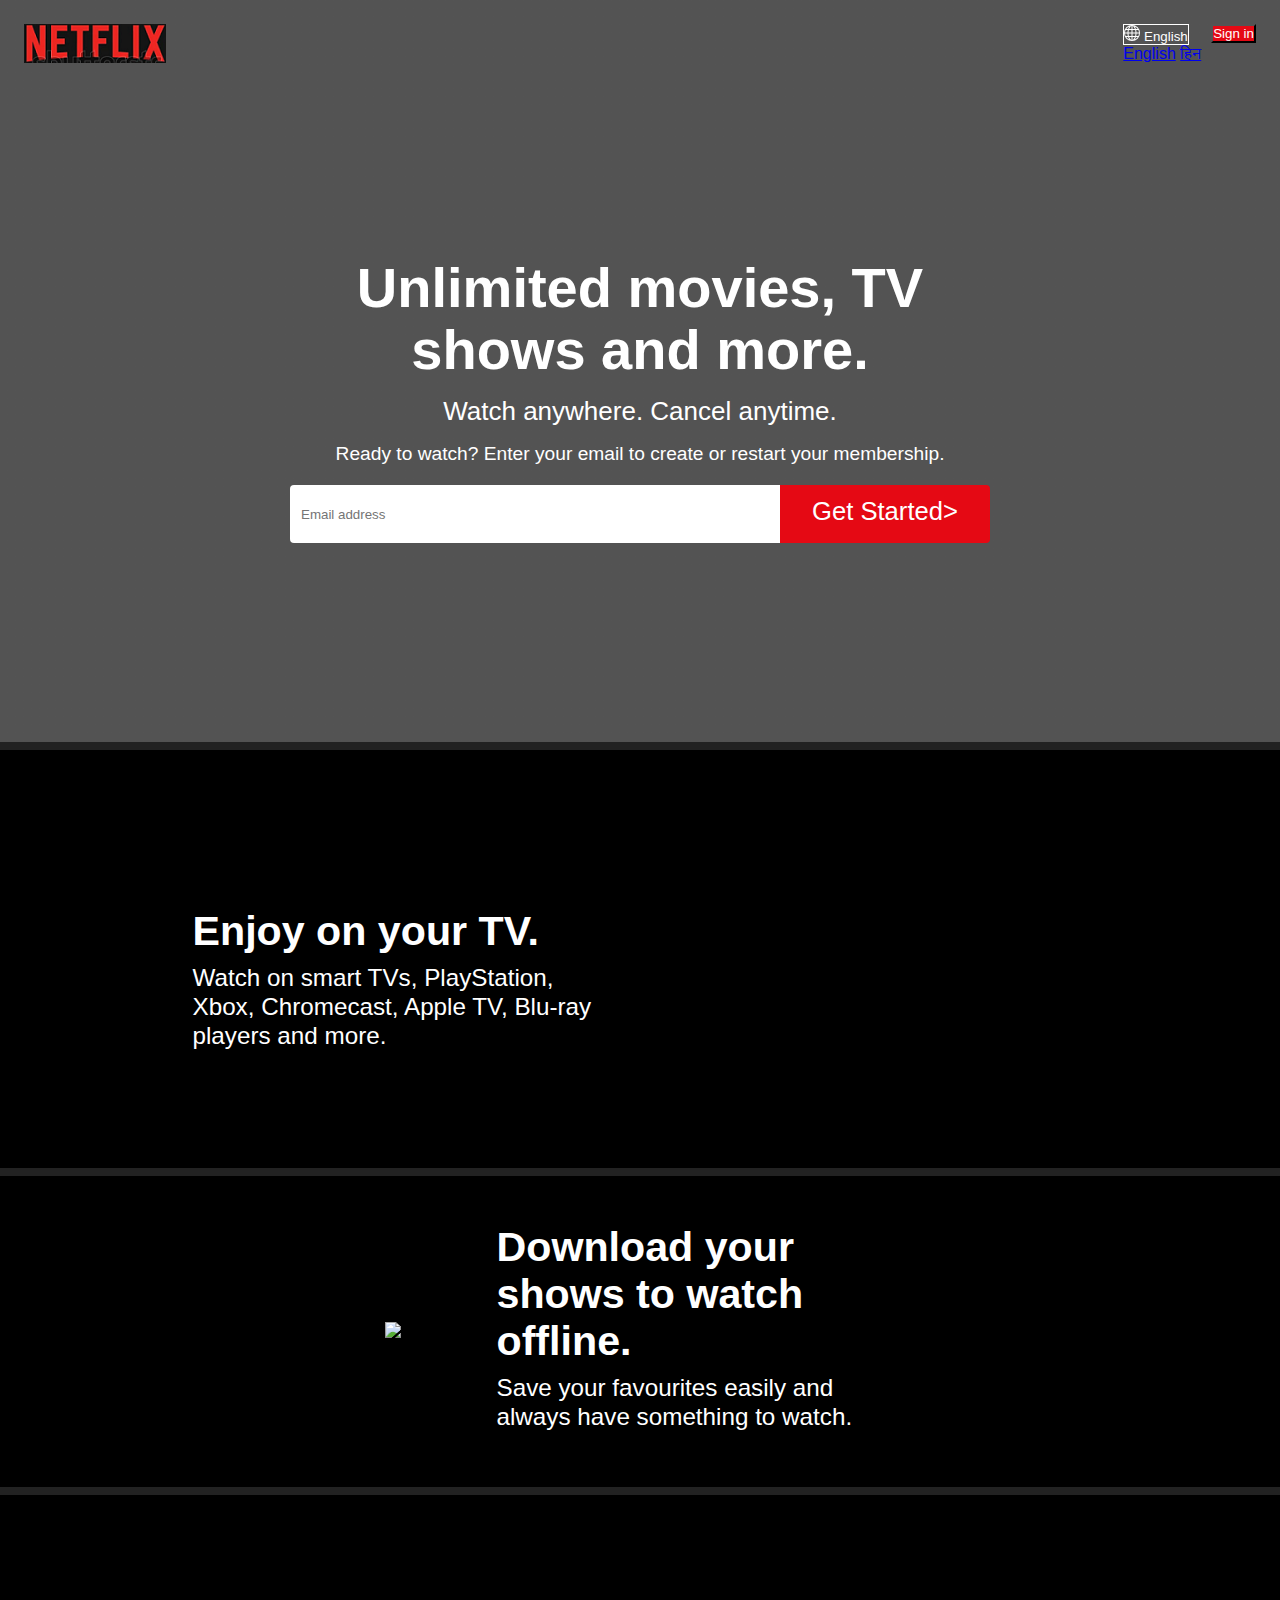
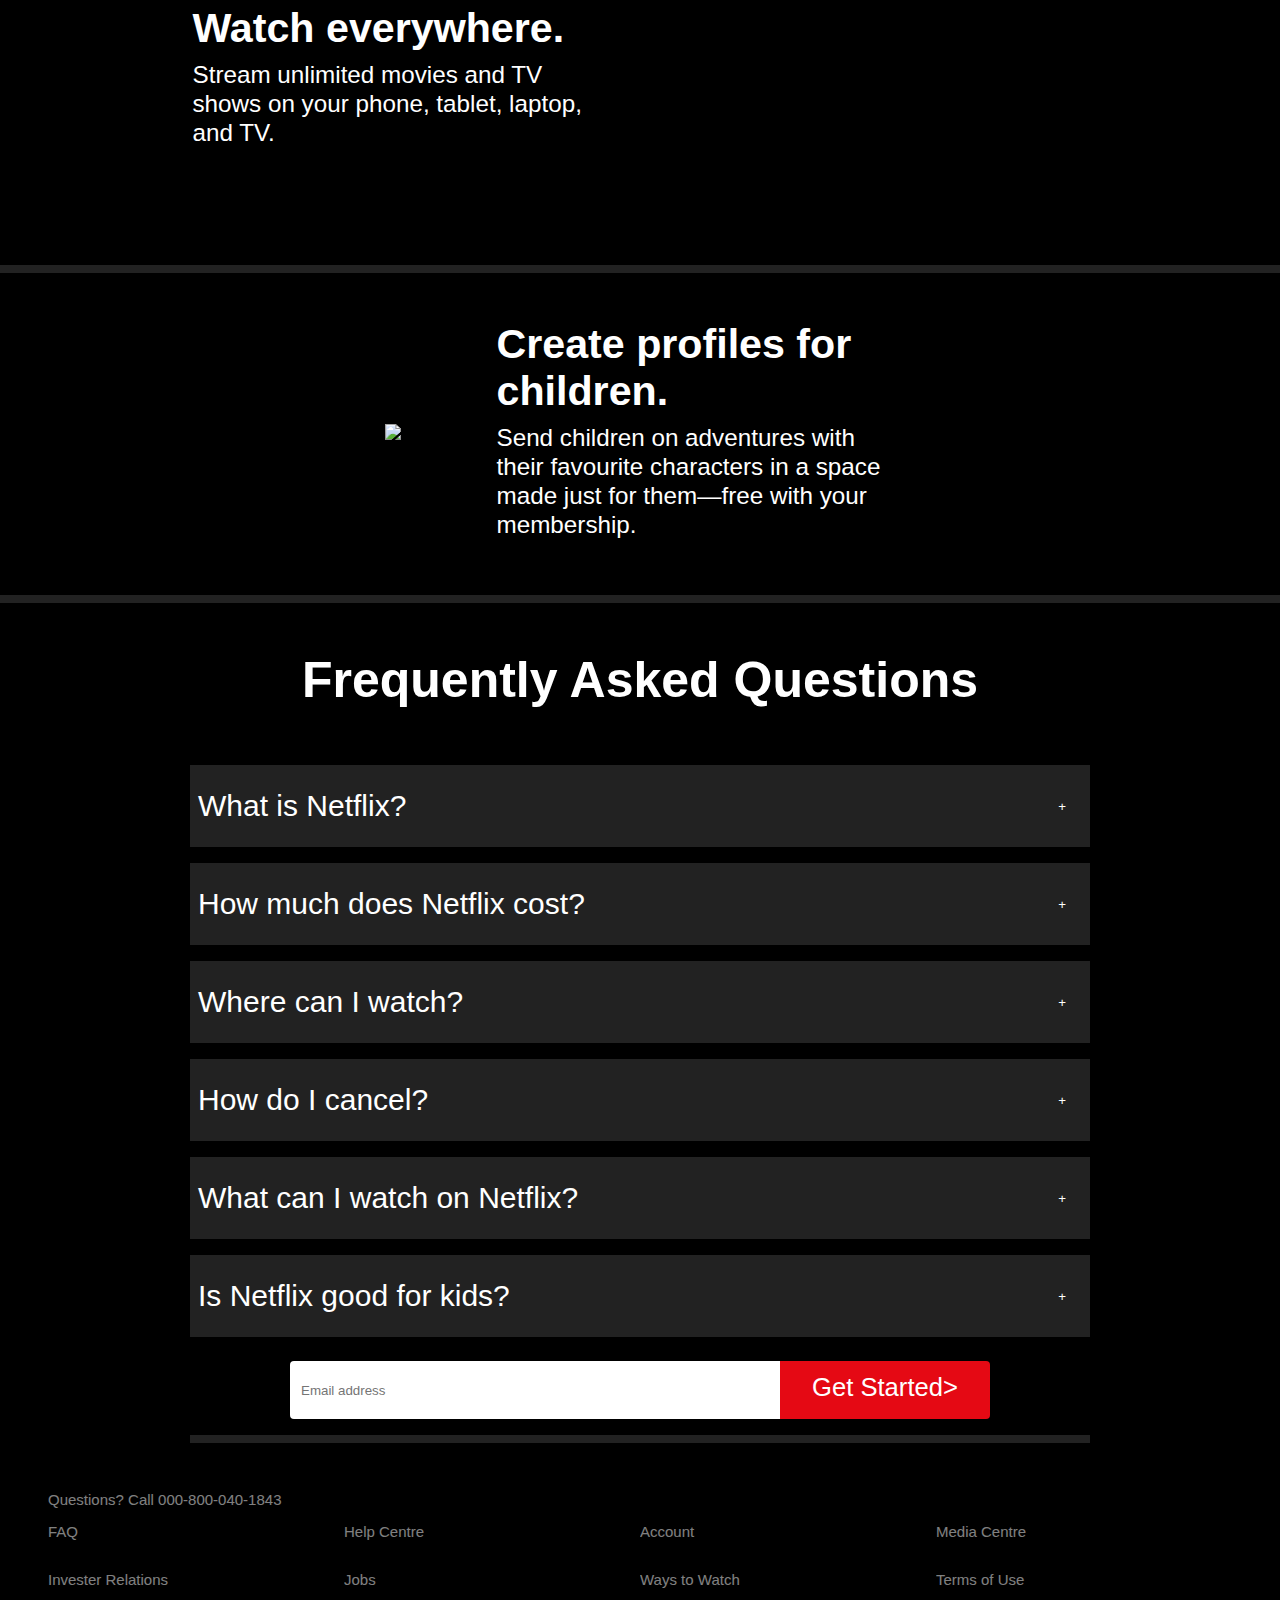
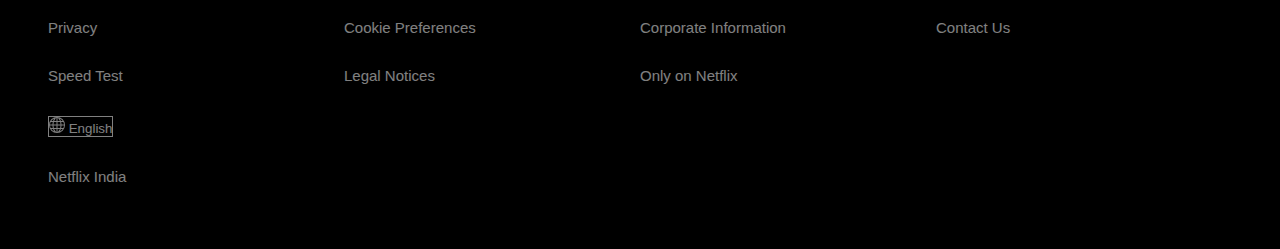
==== index.html @ 5fbd586c "first push" ====
<!DOCTYPE html>
<html>
    <head>
        <meta charset="utf-8">
    <meta name="viewport" content="width=device-width, initial-scale=1">
    <title>Netflix India - Watch TV Shows Online, Watch Movies Online</title>
    <!-- CSS only -->
    <link rel="stylesheet" href="https://cdn.jsdelivr.net/npm/bootstrap@4.1.3/dist/css/bootstrap.min.css" integrity="sha384-MCw98/SFnGE8fJT3GXwEOngsV7Zt27NXFoaoApmYm81iuXoPkFOJwJ8ERdknLPMO" crossorigin="anonymous">
<!-- JavaScript Bundle with Popper -->
<script src="https://code.jquery.com/jquery-3.3.1.slim.min.js" integrity="sha384-q8i/X+965DzO0rT7abK41JStQIAqVgRVzpbzo5smXKp4YfRvH+8abtTE1Pi6jizo" crossorigin="anonymous"></script>
<script src="https://cdn.jsdelivr.net/npm/popper.js@1.14.3/dist/umd/popper.min.js" integrity="sha384-ZMP7rVo3mIykV+2+9J3UJ46jBk0WLaUAdn689aCwoqbBJiSnjAK/l8WvCWPIPm49" crossorigin="anonymous"></script>
<script src="https://cdn.jsdelivr.net/npm/bootstrap@4.1.3/dist/js/bootstrap.min.js" integrity="sha384-ChfqqxuZUCnJSK3+MXmPNIyE6ZbWh2IMqE241rYiqJxyMiZ6OW/JmZQ5stwEULTy" crossorigin="anonymous"></script>
<link rel="stylesheet" href="../css/homepage.css">
<link rel="shortcut icon" href="https://assets.nflxext.com/us/ffe/siteui/common/icons/nficon2016.ico" />
<link rel="stylesheet" href="https://cdnjs.cloudflare.com/ajax/libs/font-awesome/6.1.1/css/all.min.css" integrity="sha512-KfkfwYDsLkIlwQp6LFnl8zNdLGxu9YAA1QvwINks4PhcElQSvqcyVLLD9aMhXd13uQjoXtEKNosOWaZqXgel0g==" crossorigin="anonymous" referrerpolicy="no-referrer" />
    </head>
    <body>
        <div id="header">
            <div class="nav">
            <a href="#">
                <img src="../images/netflix-logo.PNG" alt="netflix-logo">
            </a>
            <div class="header1">
            <div class="dropdown">
                <button class="btn dropdown-toggle language" type="button" id="dropdownMenuButton" data-toggle="dropdown" aria-haspopup="true" aria-expanded="false">
                    <span><svg xmlns="http://www.w3.org/2000/svg" width="16" height="16" fill="white"
                        class="bi bi-globe" viewBox="0 0 16 16">
                        <path
                            d="M0 8a8 8 0 1 1 16 0A8 8 0 0 1 0 8zm7.5-6.923c-.67.204-1.335.82-1.887 1.855A7.97 7.97 0 0 0 5.145 4H7.5V1.077zM4.09 4a9.267 9.267 0 0 1 .64-1.539 6.7 6.7 0 0 1 .597-.933A7.025 7.025 0 0 0 2.255 4H4.09zm-.582 3.5c.03-.877.138-1.718.312-2.5H1.674a6.958 6.958 0 0 0-.656 2.5h2.49zM4.847 5a12.5 12.5 0 0 0-.338 2.5H7.5V5H4.847zM8.5 5v2.5h2.99a12.495 12.495 0 0 0-.337-2.5H8.5zM4.51 8.5a12.5 12.5 0 0 0 .337 2.5H7.5V8.5H4.51zm3.99 0V11h2.653c.187-.765.306-1.608.338-2.5H8.5zM5.145 12c.138.386.295.744.468 1.068.552 1.035 1.218 1.65 1.887 1.855V12H5.145zm.182 2.472a6.696 6.696 0 0 1-.597-.933A9.268 9.268 0 0 1 4.09 12H2.255a7.024 7.024 0 0 0 3.072 2.472zM3.82 11a13.652 13.652 0 0 1-.312-2.5h-2.49c.062.89.291 1.733.656 2.5H3.82zm6.853 3.472A7.024 7.024 0 0 0 13.745 12H11.91a9.27 9.27 0 0 1-.64 1.539 6.688 6.688 0 0 1-.597.933zM8.5 12v2.923c.67-.204 1.335-.82 1.887-1.855.173-.324.33-.682.468-1.068H8.5zm3.68-1h2.146c.365-.767.594-1.61.656-2.5h-2.49a13.65 13.65 0 0 1-.312 2.5zm2.802-3.5a6.959 6.959 0 0 0-.656-2.5H12.18c.174.782.282 1.623.312 2.5h2.49zM11.27 2.461c.247.464.462.98.64 1.539h1.835a7.024 7.024 0 0 0-3.072-2.472c.218.284.418.598.597.933zM10.855 4a7.966 7.966 0 0 0-.468-1.068C9.835 1.897 9.17 1.282 8.5 1.077V4h2.355z" />
                    </svg></span>
                  English
                </button>
                <div class="dropdown-menu" aria-labelledby="dropdownMenuButton">
                  <a class="dropdown-item" href="#">English</a>
                  <a class="dropdown-item" href="#">हिन</a>
                </div>
            </div>
            <div>
            <button type="button" class="btn btn-danger signin">Sign in</button>
            </div>
        </div>
        </div>
        <div class="content">
            <div class="cont11">
            <div class="cont1">
                Unlimited movies, TV shows and more.
            </div>
            </div>
            <div class="cont2">Watch anywhere. Cancel anytime.</div>
            <div class="cont3">Ready to watch? Enter your email to create or restart your membership.</div>
            <div class="cont4">
                <input type="text" placeholder="Email address">
                <button class="normal">Get Started></button>
            </div>
        </div>
    </div>
    <div id="info">
        <div class="info1">
            <div class="cont">
                 <div class=" h1 maintitle">Enjoy on your TV.</div>
                 <div class=" h4 secondtitle">Watch on smart TVs, PlayStation, Xbox, Chromecast, Apple TV, Blu-ray players and more.</div>
            </div>
            <div class="pic1">
                <iframe class="iframe" src="https://assets.nflxext.com/ffe/siteui/acquisition/ourStory/fuji/desktop/video-tv-in-0819.m4v" width="400" height="270" frameBorder="0"
                    class="giphy-embed" allowFullScreen></iframe>
            </div>
        </div>
        <div class="info1">
            <div class="pic">
                <img class="img-fluid"
                    src="https://assets.nflxext.com/ffe/siteui/acquisition/ourStory/fuji/desktop/mobile-0819.jpg" />
            </div>
            <div class="cont">
                <div class=" h1 maintitle">Download your shows to watch offline.</div>
                <div class=" h4 secondtitle">Save your favourites easily and always have something to watch.</div>
           </div>
        </div>
        <div class="info1">
            <div class="cont">
                <div class=" h1 maintitle">Watch everywhere.</div>
                <div class=" h4 secondtitle">Stream unlimited movies and TV shows on your phone, tablet, laptop, and TV.</div>
           </div>
           <div class="pic1">
            <iframe class="iframe" src="https://giphy.com/embed/QXCmokDXM7WGNli8aa" width="400" height="270" frameBorder="0"
            class="giphy-embed" allowFullScreen></iframe>
           </div>
        </div>
        <div class="info1">
            <div class="pic">
                <img class="img-fluid"
                    src="https://occ-0-2085-2186.1.nflxso.net/dnm/api/v6/19OhWN2dO19C9txTON9tvTFtefw/AAAABVxdX2WnFSp49eXb1do0euaj-F8upNImjofE77XStKhf5kUHG94DPlTiGYqPeYNtiox-82NWEK0Ls3CnLe3WWClGdiJP.png?r=5cf" />
            </div>
            <div class="cont">
                <div class=" h1 maintitle">Create profiles for children.</div>
                <div class=" h4 secondtitle">Send children on adventures with their favourite characters in a space made just for
                    them—free with your membership.</div>
           </div>
        </div>
    </div>
    <div id="questions">
        <div class="question">
        <div class="questitle h1">Frequently Asked Questions</div>
        <div class="dp1">
            <div class="dp11">
            <span>What is Netflix?</span>
            <button id="but" style="cursor:pointer;">+
            </button>
            </div>
            <div id="answer" style="color:white;font-size: 20px;">
                Netflix is a streaming service that offers a wide variety of award-winning TV shows, movies, anime, documentaries and more – 
                on thousands of internet-connected devices. You can watch as much as you want, whenever you want, without a single ad – all
                 for one low monthly price. There's always something new to discover, and new TV shows and movies are added every week!
            </div>
        </div>
        <div class="dp1">
            <div class="dp11">
            <span>How much does Netflix cost?</span>
            <button id="but1" style="cursor:pointer;">+</button>
        </div>
        <div id="answer1" style="color:white;font-size: 20px;">
            Watch Netflix on your smartphone, tablet, Smart TV, laptop, or streaming device, all for one fixed monthly fee. 
            Plans range from ₹ 199 to ₹ 799 a month. No extra costs, no contracts.
        </div>
        </div>
        <div class="dp1">
            <div class="dp11">
            <span>Where can I watch?</span>
            <button id="but2" style="cursor:pointer;">+</button>
        </div>
        <div id="answer2" style="color:white;font-size: 20px;">
            Watch anywhere, anytime, on an unlimited number of devices. Sign in with your Netflix account to watch instantly on the web 
            at netflix.com from your personal computer or on any internet-connected device that offers the Netflix app, including smart TVs, 
            smartphones, tablets, streaming media players and game consoles. You can also download your favourite shows with the iOS, Android, or Windows 10 app. 
            Use downloads to watch while you're on the go and without an internet connection. Take Netflix with you anywhere.
        </div>
        </div>
        <div class="dp1">
            <div class="dp11">
            <span>How do I cancel?</span>
            <button id="but3" style="cursor:pointer;">+</button>
        </div>
        <div id="answer3" style="color:white;font-size: 20px;">
            Netflix is flexible. There are no annoying contracts and no commitments. You can easily cancel your account online in two clicks. 
            There are no cancellation fees – start or stop your account anytime.
        </div>
        </div>
        <div class="dp1">
            <div class="dp11">
            <span>What can I watch on Netflix?</span>
            <button id="but4" style="cursor:pointer;">+</button>
        </div>
        <div id="answer4" style="color:white;font-size: 20px;">
            Netflix has an extensive library of feature films, documentaries, TV shows, anime, award-winning Netflix originals, and more.
             Watch as much as you want, anytime you want.
        </div>
        </div>
        <div class="dp1">
            <div class="dp11">
            <span>Is Netflix good for kids?</span>
            <button id="but5" style="cursor:pointer;">+</button>
        </div>
        <div id="answer5" style="color:white;font-size: 20px;">
            The Netflix Kids experience is included in your membership to give parents control while kids enjoy family-friendly 
            TV shows and films in their own space. 
            Kids profiles come with PIN-protected parental controls that let you restrict the maturity 
            rating of content kids can watch and block specific titles you don’t want kids to see.
        </div>
        </div>
        <div class="cont4">
            <input type="text" placeholder="Email address">
            <button class="normal">Get Started></button>
        </div>
    </div>
    </div>
    <footer id="end">
        <div class="call">Questions? Call 000-800-040-1843</div>
        <div class="inform">
            <div class="inform1">
                <div>FAQ</div>
                <div>Invester Relations</div>
                <div>Privacy</div>
                <div>Speed Test</div>
            </div>
            <div class="inform1">
                <div>Help Centre</div>
                <div>Jobs</div>
                <div>Cookie Preferences</div>
                <div>Legal Notices</div>
                
            </div>
            <div class="inform1">
                <div>Account</div>
                <div>Ways to Watch</div>
                <div>Corporate Information</div>
                <div>Only on Netflix</div>
                
            </div>
            <div class="inform1">
                <div>Media Centre</div>
                <div>Terms of Use</div>
                <div>Contact Us</div>
                
            </div>
        </div>
        <button class=" color btn dropdown-toggle language" type="button" id="dropdownMenuButton" data-toggle="dropdown" aria-haspopup="true" aria-expanded="false">
            <span><svg xmlns="http://www.w3.org/2000/svg" width="16" height="16" fill="white"
                class="bi bi-globe" viewBox="0 0 16 16">
                <path
                    d="M0 8a8 8 0 1 1 16 0A8 8 0 0 1 0 8zm7.5-6.923c-.67.204-1.335.82-1.887 1.855A7.97 7.97 0 0 0 5.145 4H7.5V1.077zM4.09 4a9.267 9.267 0 0 1 .64-1.539 6.7 6.7 0 0 1 .597-.933A7.025 7.025 0 0 0 2.255 4H4.09zm-.582 3.5c.03-.877.138-1.718.312-2.5H1.674a6.958 6.958 0 0 0-.656 2.5h2.49zM4.847 5a12.5 12.5 0 0 0-.338 2.5H7.5V5H4.847zM8.5 5v2.5h2.99a12.495 12.495 0 0 0-.337-2.5H8.5zM4.51 8.5a12.5 12.5 0 0 0 .337 2.5H7.5V8.5H4.51zm3.99 0V11h2.653c.187-.765.306-1.608.338-2.5H8.5zM5.145 12c.138.386.295.744.468 1.068.552 1.035 1.218 1.65 1.887 1.855V12H5.145zm.182 2.472a6.696 6.696 0 0 1-.597-.933A9.268 9.268 0 0 1 4.09 12H2.255a7.024 7.024 0 0 0 3.072 2.472zM3.82 11a13.652 13.652 0 0 1-.312-2.5h-2.49c.062.89.291 1.733.656 2.5H3.82zm6.853 3.472A7.024 7.024 0 0 0 13.745 12H11.91a9.27 9.27 0 0 1-.64 1.539 6.688 6.688 0 0 1-.597.933zM8.5 12v2.923c.67-.204 1.335-.82 1.887-1.855.173-.324.33-.682.468-1.068H8.5zm3.68-1h2.146c.365-.767.594-1.61.656-2.5h-2.49a13.65 13.65 0 0 1-.312 2.5zm2.802-3.5a6.959 6.959 0 0 0-.656-2.5H12.18c.174.782.282 1.623.312 2.5h2.49zM11.27 2.461c.247.464.462.98.64 1.539h1.835a7.024 7.024 0 0 0-3.072-2.472c.218.284.418.598.597.933zM10.855 4a7.966 7.966 0 0 0-.468-1.068C9.835 1.897 9.17 1.282 8.5 1.077V4h2.355z" />
            </svg></span>
          English
        </button>
        <div class="india">Netflix India</div>
    </footer>
    <script src="../jscript/homepage.js"></script>
    </body>
</html>
---- css/homepage.css ----
*{
    padding: 0;
    margin: 0;
    box-sizing: border-box;
    font-family: 'Netflix Sans','Helvetica Neue',Helvetica,Arial,sans-serif;

}
#header{

    height: 750px;
    border-bottom: 8px solid #222;
    background-image: linear-gradient(to top, rgba(10, 10, 10, 0.7),rgba(10, 10, 10, 0.7)), url(https://assets.nflxext.com/ffe/siteui/vlv3/c0a32732-b033-43b3-be2a-8fee037a6146/2fe6e3c0-5613-4625-a0c1-3d605effd10b/IN-en-20210607-popsignuptwoweeks-perspective_alpha_website_small.jpg);
}
.nav
{
    height: 97px;
    padding: 1.5rem 1.5rem;
    display: flex;
    justify-content: space-between;
}
.header1{
    display: flex;
    flex-direction: row;
    
}
.header1 .dropdown{
    margin-right: 10px;
}
.language
{
    background-color: transparent;
    border: 1px solid white;
    color: white;
}
.signin
{
    color: white;
    background-color: #e50914;
    cursor: pointer;
    transition: 0.3s;
}
.signin:hover{
    background-color: #dc3545;
}
#header .content{
     color: white;
     display: flex;
     text-align: center;
     justify-content: center;
     flex-direction: column;
     margin-top: 160px;
}
#header .content .cont11{
    display: flex;
    justify-content: center;
    text-align: center;
}
#header .content .cont1{
    
    font-weight: 700;
    font-size: 3.5rem;
    line-height: 1.1;
    width: 640px;
    justify-content: center;
    text-align: center;
}
#header .content .cont2{
    font-size: 1.625rem;
    margin: 1rem auto;
}
#header .content .cont3
{
    font-size: 1.2rem;
    border: none;
    padding-bottom: 0.25rem!important;
}
.cont4{
    margin: 1rem auto;
    width: 700px;
    display: flex;
}
.cont4 input{
    width: 70%;
    padding-top: 15px;
    padding-bottom: 15px;
    padding-left: 10px;
    border-radius:0.25rem ;
    height: 58px;
    border-top-right-radius: 0;
    border-bottom-right-radius: 0;
    border: 1px solid transparent;
    outline: none;
}
.cont4 .normal{
    background-color: #e50914;
    font-size: 1.6rem;
    outline: none;
    display: inline-block;
    font-weight: 400;
    line-height: 1.5;
    border-radius: 0.25rem;
    padding-top: 4px;
    padding-bottom: 10px;
    padding-left: 10px;
    padding-right: 10px;
    height: 58px;
    border-top-left-radius: 0;
    border-bottom-left-radius: 0;
    width: 30%;
    border: 1px solid transparent;
    cursor: pointer;
    transition: 0.3s;
    color: white;
}
.cont4 .normal:hover{
    background-color: #dc3545;
}

/* content section */


#info
{
    display: flex;
    padding-top: 3rem;
    background-color: black;
    flex-direction: column;
}
#info .info1
{
    border-bottom: 8px solid #222;
    display: flex;
    flex-direction: row;
    align-items: center;
    justify-content: center;
}
#info .info1 .cont{
    padding: 3rem;
    color: white;
    display: flex;
    flex-direction: column;
    width: 495px;
}
#info .info1 .cont .maintitle
{
    font-weight: 600;
    font-size: calc(1.375rem + 1.5vw);
    margin-bottom: 0.5rem;
}
#info .info1 .cont .secondtitle{
    margin-bottom: 0.5rem;
    font-weight: 500;
    line-height: 1.2;
    font-size: calc(1.275rem + .3vw);
    
}
#info .info1 .pic{
    padding: 3rem;

}
#info .info1 .pic1 {
    padding: 3rem;

}
/* question section */
#questions{
    padding-top: 3rem;
    background-color: black;
    display: flex;
    align-items: center;
    justify-content: center;
    
}
#questions .question{
    width: 900px;
    border-bottom: 8px solid #222;
    display: flex;
    align-items: center;
    justify-content: center;
    flex-direction: column;
}
#questions .question .questitle{
    font-weight: 700;
    font-size: 50px;
    text-align: center;
    margin-bottom: 3rem;
    color: white;
}

#questions .question .dp1{
    background-color: #222;
    padding-top: 1.5rem;
    padding-bottom: 1.5rem;
    margin-top: 0.5rem;
    margin-bottom: 0.5rem;
    padding-left: 0.5rem;
    padding-right: 1.5rem;
    width: 900px;
}
#questions .question .dp1 .dp11{
    display: flex;
    justify-content: space-between;
    color: white;
    font-size: 30px;
}
#questions .question .dp1 .dp11 button{
    background-color: transparent;
    color: white;
    outline: none;border: none;
}
#end
{
    background-color: black;
    padding: 3rem 3rem;
}
#end .call
{
    color: white;
    opacity: 0.5;
    font-size: 15px;
    cursor: pointer;
}
#end .call:hover
{
    text-decoration: underline;
}
#end .india
{
    color: white;
    opacity: 0.5;
    font-size: 15px;
    line-height: 3rem;
    
}
#end .inform{
    display: flex;
}
#end .inform .inform1
{
    color: white;
    opacity: 0.5;
    font-size: 15px;
    width: 25%;
    line-height: 3rem;
}
#end .inform .inform1 div{
    cursor: pointer;
}
#end .inform .inform1 div:hover{
    text-decoration: underline;
}
.color
{
    color: white;
    opacity: 0.5;
    margin-top: 1rem;
    margin-bottom: 1rem;
}


/* javascript dropdown */
#answer{
    display: none;
}
#answer.active{
    display: block;
    margin-top: 5px;
}
#answer1{
    display: none;
}
#answer1.active1{
    display: block;
    margin-top: 5px;
}
#answer2{
    display: none;
}
#answer2.active2{
    display: block;
    margin-top: 5px;
}
#answer3{
    display: none;
}
#answer3.active3{
    display: block;
    margin-top: 5px;
}
#answer4{
    display: none;
}
#answer4.active4{
    display: block;
    margin-top: 5px;
}
#answer5{
    display: none;
}
#answer5.active5{
    display: block;
    margin-top: 5px;
}


@media screen and (min-width: 270px) and (max-width:450px)  {
    #header {
            width: 900px;
            height: 750px;
            border-bottom: 8px solid #222;
            background-image: linear-gradient(to top, rgba(10, 10, 10, 0.7), rgba(10, 10, 10, 0.7)), url(https://assets.nflxext.com/ffe/siteui/vlv3/c0a32732-b033-43b3-be2a-8fee037a6146/2fe6e3c0-5613-4625-a0c1-3d605effd10b/IN-en-20210607-popsignuptwoweeks-perspective_alpha_website_small.jpg);
        }

        .cont4 {
            margin: 1rem auto;
            width: 500px;
            display: flex;
        }
        .cont4 .normal {
            font-size: 1rem;
     }
         #header .content .cont1 {
            font-size: 2rem;
                padding-left: 2rem;
                padding-right: 2rem;
         }
     #header .content .cont3{
        padding-left: 2rem;
            padding-right: 2rem;
            font-size: 1rem;
     }
         #info{
            width: 900px;
         }
                 #info .info1 {
                    display: block;
                 }

        #info .info1 .cont {
            margin-left: 178px;
        }
      #info .info1 .pic {
                   margin-left: 0px;
                   padding: 0px;
                    }
          .iframe{
            margin-left: 190px;
          }

        #questions {
            width: 900px;
        }
     #questions .question .dp1{
        width: 646px;
     }
         .img-fluid{
            margin-left: 129px;
         }
         #end{
            width: 900px;
         }
}

@media screen and (min-width:500px) and (max-width:720px) {
    #header {
        width: 1000px;
    }
        .cont4 {
            margin: 1rem auto;
            width: 500px;
            display: flex;
        }
    
        .cont4 .normal {
            font-size: 1rem;
        }
    
        #header .content .cont1 {
            font-size: 2rem;
            padding-left: 2rem;
            padding-right: 2rem;
        }
    
        #header .content .cont3 {
            padding-left: 2rem;
            padding-right: 2rem;
            font-size: 1rem;
        }
                 #info {
                     width: 1000px;
                 }
        
                 #info .info1 {
                     display: block;
                 }
        
                 #info .info1 .cont {
                     margin-left: 248px;
                 }
        
                 #info .info1 .pic {
                     margin-left: 0px;
                     padding: 0px;
                 }
        
                 .iframe {
                     margin-left: 247px;
                 }
        
                 #questions {
                     width: 1000px;
                 }
        
                 #questions .question .dp1 {
                     width: 646px;
                 }
        
                 .img-fluid {
                     margin-left: 192px;
                 }
        
                 #end {
                     width: 1000px;
                 }
}
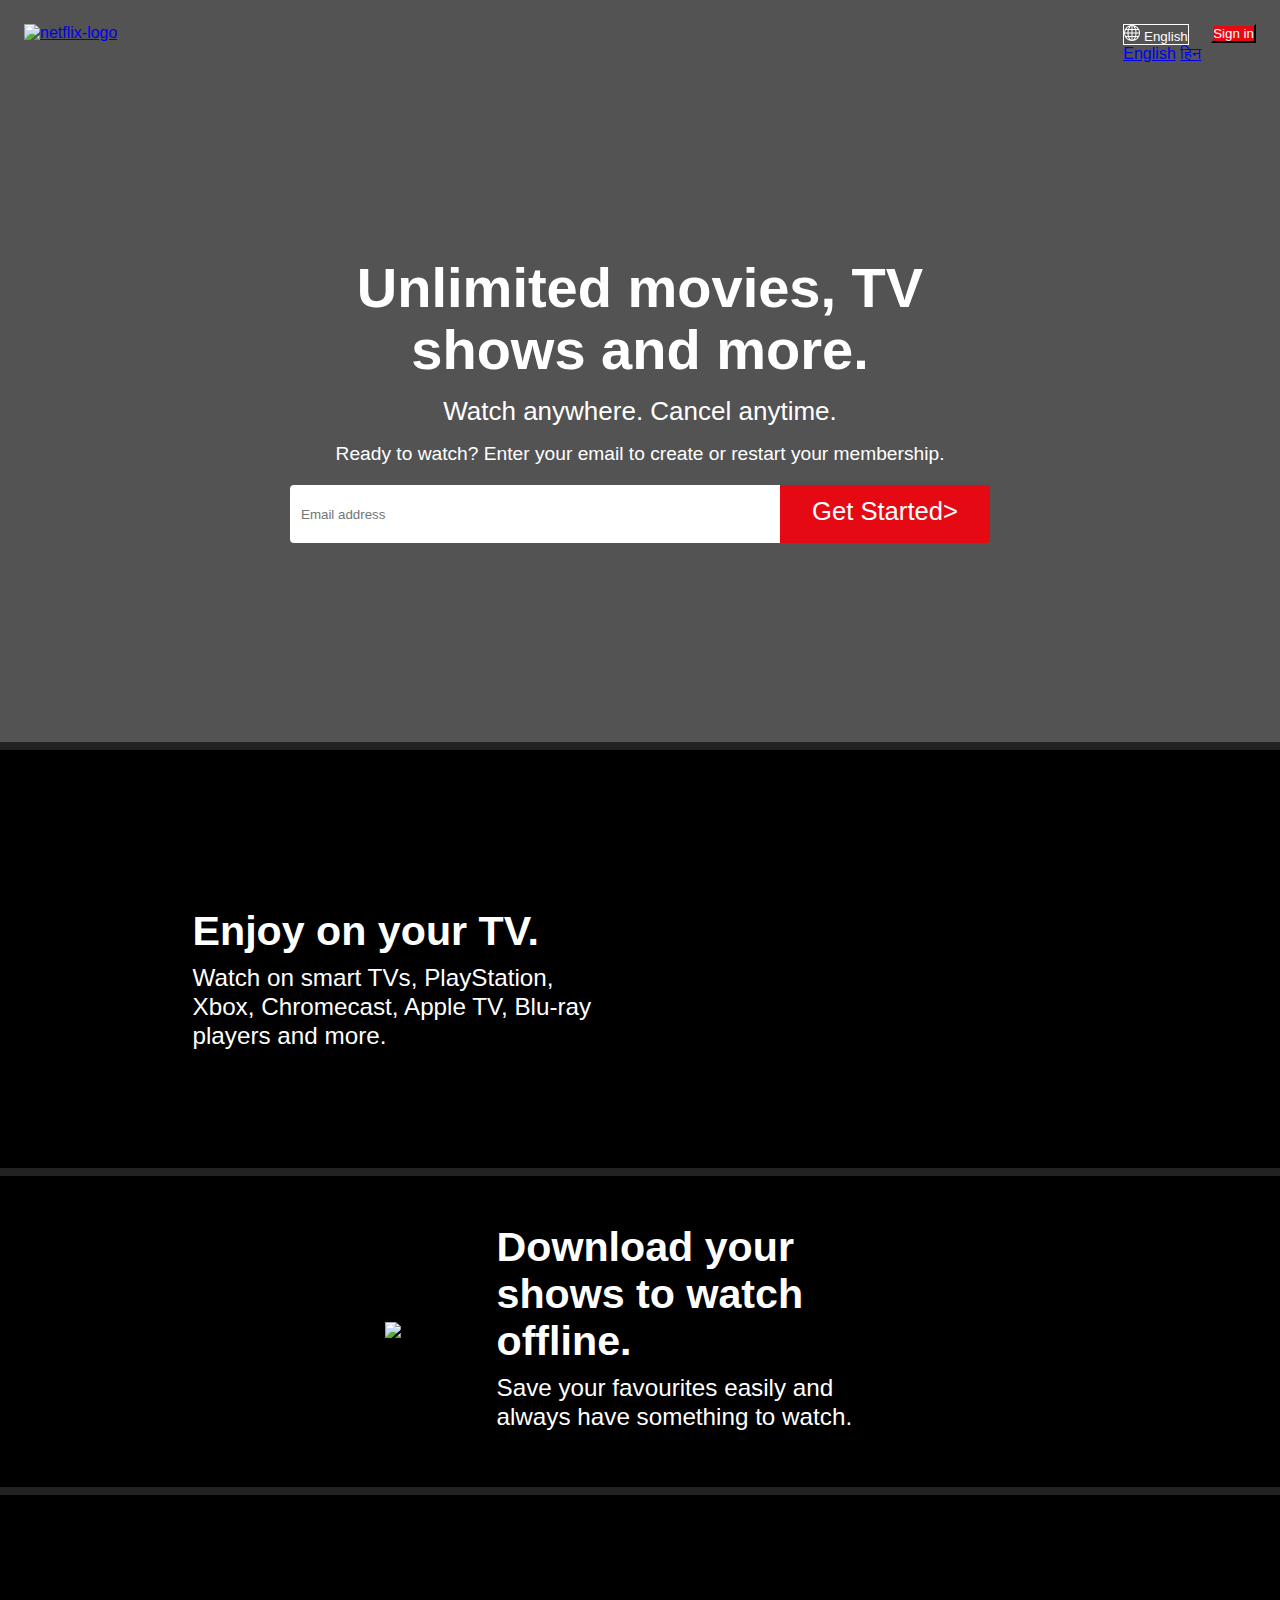
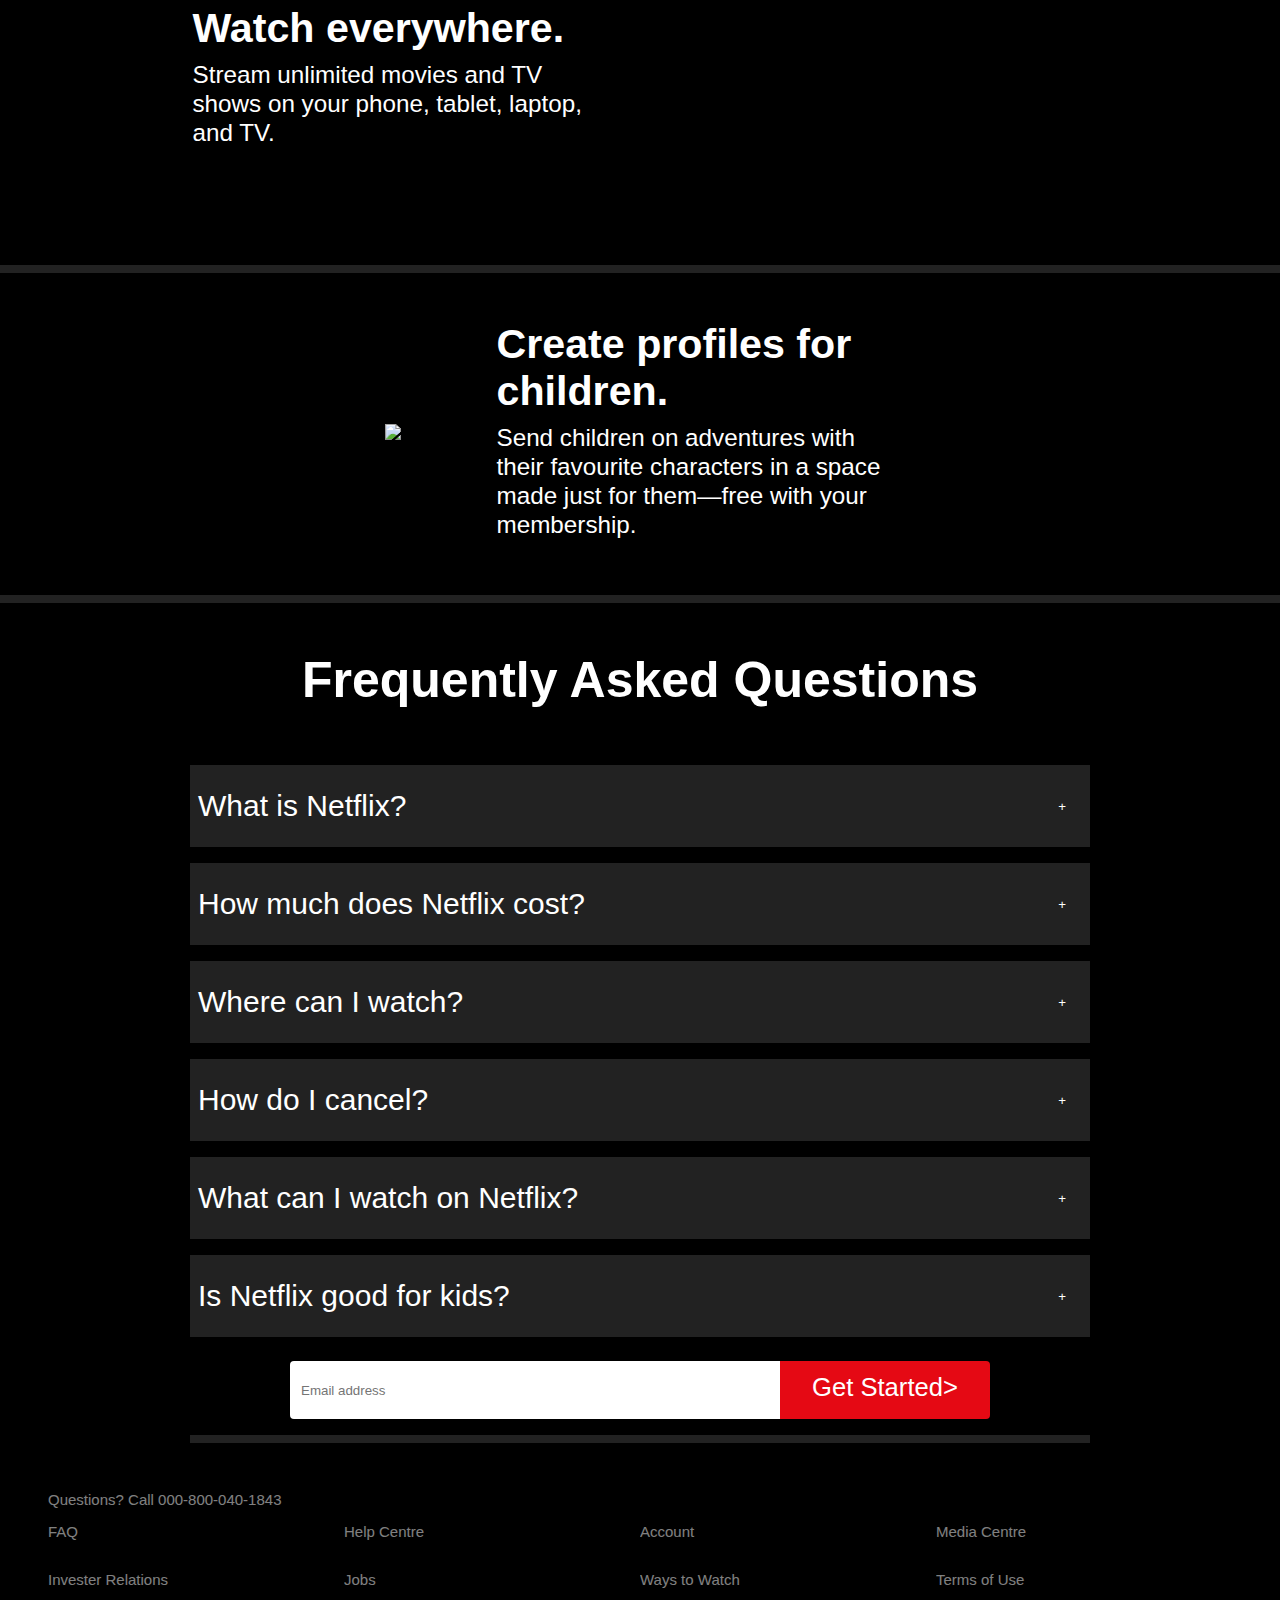
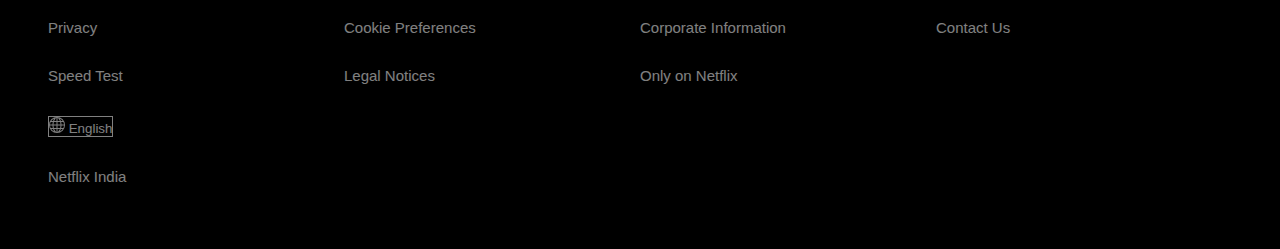
==== commit f278402f: "repo changes" ====
--- a/index.html
+++ b/index.html
@@ -10,7 +10,7 @@
 <script src="https://code.jquery.com/jquery-3.3.1.slim.min.js" integrity="sha384-q8i/X+965DzO0rT7abK41JStQIAqVgRVzpbzo5smXKp4YfRvH+8abtTE1Pi6jizo" crossorigin="anonymous"></script>
 <script src="https://cdn.jsdelivr.net/npm/popper.js@1.14.3/dist/umd/popper.min.js" integrity="sha384-ZMP7rVo3mIykV+2+9J3UJ46jBk0WLaUAdn689aCwoqbBJiSnjAK/l8WvCWPIPm49" crossorigin="anonymous"></script>
 <script src="https://cdn.jsdelivr.net/npm/bootstrap@4.1.3/dist/js/bootstrap.min.js" integrity="sha384-ChfqqxuZUCnJSK3+MXmPNIyE6ZbWh2IMqE241rYiqJxyMiZ6OW/JmZQ5stwEULTy" crossorigin="anonymous"></script>
-<link rel="stylesheet" href="../css/homepage.css">
+<link rel="stylesheet" href="./homepage.css">
 <link rel="shortcut icon" href="https://assets.nflxext.com/us/ffe/siteui/common/icons/nficon2016.ico" />
 <link rel="stylesheet" href="https://cdnjs.cloudflare.com/ajax/libs/font-awesome/6.1.1/css/all.min.css" integrity="sha512-KfkfwYDsLkIlwQp6LFnl8zNdLGxu9YAA1QvwINks4PhcElQSvqcyVLLD9aMhXd13uQjoXtEKNosOWaZqXgel0g==" crossorigin="anonymous" referrerpolicy="no-referrer" />
     </head>
@@ -18,7 +18,7 @@
         <div id="header">
             <div class="nav">
             <a href="#">
-                <img src="../images/netflix-logo.PNG" alt="netflix-logo">
+                <img src="../images/netflix-logo.png" alt="netflix-logo">
             </a>
             <div class="header1">
             <div class="dropdown">
@@ -212,7 +212,7 @@
         </button>
         <div class="india">Netflix India</div>
     </footer>
-    <script src="../jscript/homepage.js"></script>
+    <script src="./homepage.js"></script>
     </body>
 </html>
     --- a/homepage.css
+++ b/homepage.css
@@ -0,0 +1,426 @@
+*{
+    padding: 0;
+    margin: 0;
+    box-sizing: border-box;
+    font-family: 'Netflix Sans','Helvetica Neue',Helvetica,Arial,sans-serif;
+
+}
+#header{
+
+    height: 750px;
+    border-bottom: 8px solid #222;
+    background-image: linear-gradient(to top, rgba(10, 10, 10, 0.7),rgba(10, 10, 10, 0.7)), url(https://assets.nflxext.com/ffe/siteui/vlv3/c0a32732-b033-43b3-be2a-8fee037a6146/2fe6e3c0-5613-4625-a0c1-3d605effd10b/IN-en-20210607-popsignuptwoweeks-perspective_alpha_website_small.jpg);
+}
+.nav
+{
+    height: 97px;
+    padding: 1.5rem 1.5rem;
+    display: flex;
+    justify-content: space-between;
+}
+.header1{
+    display: flex;
+    flex-direction: row;
+    
+}
+.header1 .dropdown{
+    margin-right: 10px;
+}
+.language
+{
+    background-color: transparent;
+    border: 1px solid white;
+    color: white;
+}
+.signin
+{
+    color: white;
+    background-color: #e50914;
+    cursor: pointer;
+    transition: 0.3s;
+}
+.signin:hover{
+    background-color: #dc3545;
+}
+#header .content{
+     color: white;
+     display: flex;
+     text-align: center;
+     justify-content: center;
+     flex-direction: column;
+     margin-top: 160px;
+}
+#header .content .cont11{
+    display: flex;
+    justify-content: center;
+    text-align: center;
+}
+#header .content .cont1{
+    
+    font-weight: 700;
+    font-size: 3.5rem;
+    line-height: 1.1;
+    width: 640px;
+    justify-content: center;
+    text-align: center;
+}
+#header .content .cont2{
+    font-size: 1.625rem;
+    margin: 1rem auto;
+}
+#header .content .cont3
+{
+    font-size: 1.2rem;
+    border: none;
+    padding-bottom: 0.25rem!important;
+}
+.cont4{
+    margin: 1rem auto;
+    width: 700px;
+    display: flex;
+}
+.cont4 input{
+    width: 70%;
+    padding-top: 15px;
+    padding-bottom: 15px;
+    padding-left: 10px;
+    border-radius:0.25rem ;
+    height: 58px;
+    border-top-right-radius: 0;
+    border-bottom-right-radius: 0;
+    border: 1px solid transparent;
+    outline: none;
+}
+.cont4 .normal{
+    background-color: #e50914;
+    font-size: 1.6rem;
+    outline: none;
+    display: inline-block;
+    font-weight: 400;
+    line-height: 1.5;
+    border-radius: 0.25rem;
+    padding-top: 4px;
+    padding-bottom: 10px;
+    padding-left: 10px;
+    padding-right: 10px;
+    height: 58px;
+    border-top-left-radius: 0;
+    border-bottom-left-radius: 0;
+    width: 30%;
+    border: 1px solid transparent;
+    cursor: pointer;
+    transition: 0.3s;
+    color: white;
+}
+.cont4 .normal:hover{
+    background-color: #dc3545;
+}
+
+/* content section */
+
+
+#info
+{
+    display: flex;
+    padding-top: 3rem;
+    background-color: black;
+    flex-direction: column;
+}
+#info .info1
+{
+    border-bottom: 8px solid #222;
+    display: flex;
+    flex-direction: row;
+    align-items: center;
+    justify-content: center;
+}
+#info .info1 .cont{
+    padding: 3rem;
+    color: white;
+    display: flex;
+    flex-direction: column;
+    width: 495px;
+}
+#info .info1 .cont .maintitle
+{
+    font-weight: 600;
+    font-size: calc(1.375rem + 1.5vw);
+    margin-bottom: 0.5rem;
+}
+#info .info1 .cont .secondtitle{
+    margin-bottom: 0.5rem;
+    font-weight: 500;
+    line-height: 1.2;
+    font-size: calc(1.275rem + .3vw);
+    
+}
+#info .info1 .pic{
+    padding: 3rem;
+
+}
+#info .info1 .pic1 {
+    padding: 3rem;
+
+}
+/* question section */
+#questions{
+    padding-top: 3rem;
+    background-color: black;
+    display: flex;
+    align-items: center;
+    justify-content: center;
+    
+}
+#questions .question{
+    width: 900px;
+    border-bottom: 8px solid #222;
+    display: flex;
+    align-items: center;
+    justify-content: center;
+    flex-direction: column;
+}
+#questions .question .questitle{
+    font-weight: 700;
+    font-size: 50px;
+    text-align: center;
+    margin-bottom: 3rem;
+    color: white;
+}
+
+#questions .question .dp1{
+    background-color: #222;
+    padding-top: 1.5rem;
+    padding-bottom: 1.5rem;
+    margin-top: 0.5rem;
+    margin-bottom: 0.5rem;
+    padding-left: 0.5rem;
+    padding-right: 1.5rem;
+    width: 900px;
+}
+#questions .question .dp1 .dp11{
+    display: flex;
+    justify-content: space-between;
+    color: white;
+    font-size: 30px;
+}
+#questions .question .dp1 .dp11 button{
+    background-color: transparent;
+    color: white;
+    outline: none;border: none;
+}
+#end
+{
+    background-color: black;
+    padding: 3rem 3rem;
+}
+#end .call
+{
+    color: white;
+    opacity: 0.5;
+    font-size: 15px;
+    cursor: pointer;
+}
+#end .call:hover
+{
+    text-decoration: underline;
+}
+#end .india
+{
+    color: white;
+    opacity: 0.5;
+    font-size: 15px;
+    line-height: 3rem;
+    
+}
+#end .inform{
+    display: flex;
+}
+#end .inform .inform1
+{
+    color: white;
+    opacity: 0.5;
+    font-size: 15px;
+    width: 25%;
+    line-height: 3rem;
+}
+#end .inform .inform1 div{
+    cursor: pointer;
+}
+#end .inform .inform1 div:hover{
+    text-decoration: underline;
+}
+.color
+{
+    color: white;
+    opacity: 0.5;
+    margin-top: 1rem;
+    margin-bottom: 1rem;
+}
+
+
+/* javascript dropdown */
+#answer{
+    display: none;
+}
+#answer.active{
+    display: block;
+    margin-top: 5px;
+}
+#answer1{
+    display: none;
+}
+#answer1.active1{
+    display: block;
+    margin-top: 5px;
+}
+#answer2{
+    display: none;
+}
+#answer2.active2{
+    display: block;
+    margin-top: 5px;
+}
+#answer3{
+    display: none;
+}
+#answer3.active3{
+    display: block;
+    margin-top: 5px;
+}
+#answer4{
+    display: none;
+}
+#answer4.active4{
+    display: block;
+    margin-top: 5px;
+}
+#answer5{
+    display: none;
+}
+#answer5.active5{
+    display: block;
+    margin-top: 5px;
+}
+
+
+@media screen and (min-width: 270px) and (max-width:450px)  {
+    #header {
+            width: 900px;
+            height: 750px;
+            border-bottom: 8px solid #222;
+            background-image: linear-gradient(to top, rgba(10, 10, 10, 0.7), rgba(10, 10, 10, 0.7)), url(https://assets.nflxext.com/ffe/siteui/vlv3/c0a32732-b033-43b3-be2a-8fee037a6146/2fe6e3c0-5613-4625-a0c1-3d605effd10b/IN-en-20210607-popsignuptwoweeks-perspective_alpha_website_small.jpg);
+        }
+
+        .cont4 {
+            margin: 1rem auto;
+            width: 500px;
+            display: flex;
+        }
+        .cont4 .normal {
+            font-size: 1rem;
+     }
+         #header .content .cont1 {
+            font-size: 2rem;
+                padding-left: 2rem;
+                padding-right: 2rem;
+         }
+     #header .content .cont3{
+        padding-left: 2rem;
+            padding-right: 2rem;
+            font-size: 1rem;
+     }
+         #info{
+            width: 900px;
+         }
+                 #info .info1 {
+                    display: block;
+                 }
+
+        #info .info1 .cont {
+            margin-left: 178px;
+        }
+      #info .info1 .pic {
+                   margin-left: 0px;
+                   padding: 0px;
+                    }
+          .iframe{
+            margin-left: 190px;
+          }
+
+        #questions {
+            width: 900px;
+        }
+     #questions .question .dp1{
+        width: 646px;
+     }
+         .img-fluid{
+            margin-left: 129px;
+         }
+         #end{
+            width: 900px;
+         }
+}
+
+@media screen and (min-width:500px) and (max-width:720px) {
+    #header {
+        width: 1000px;
+    }
+        .cont4 {
+            margin: 1rem auto;
+            width: 500px;
+            display: flex;
+        }
+    
+        .cont4 .normal {
+            font-size: 1rem;
+        }
+    
+        #header .content .cont1 {
+            font-size: 2rem;
+            padding-left: 2rem;
+            padding-right: 2rem;
+        }
+    
+        #header .content .cont3 {
+            padding-left: 2rem;
+            padding-right: 2rem;
+            font-size: 1rem;
+        }
+                 #info {
+                     width: 1000px;
+                 }
+        
+                 #info .info1 {
+                     display: block;
+                 }
+        
+                 #info .info1 .cont {
+                     margin-left: 248px;
+                 }
+        
+                 #info .info1 .pic {
+                     margin-left: 0px;
+                     padding: 0px;
+                 }
+        
+                 .iframe {
+                     margin-left: 247px;
+                 }
+        
+                 #questions {
+                     width: 1000px;
+                 }
+        
+                 #questions .question .dp1 {
+                     width: 646px;
+                 }
+        
+                 .img-fluid {
+                     margin-left: 192px;
+                 }
+        
+                 #end {
+                     width: 1000px;
+                 }
+}
+
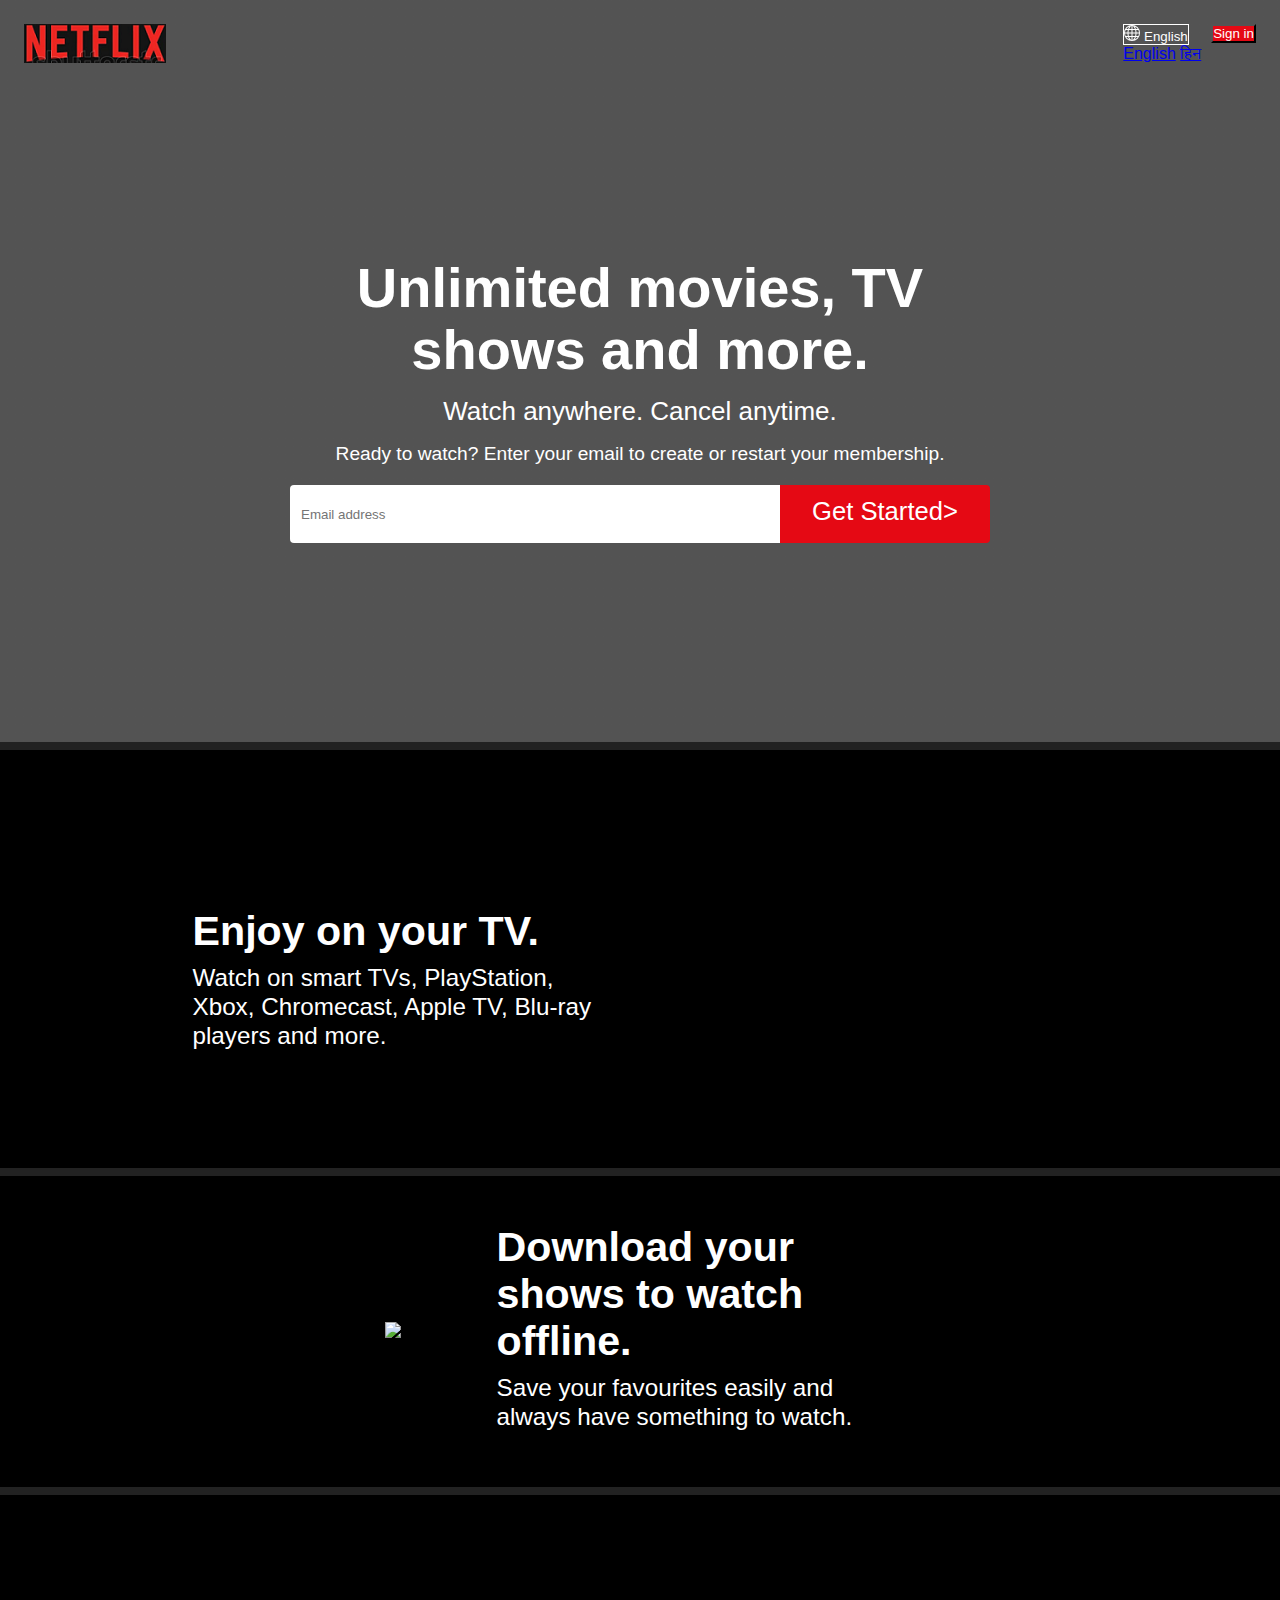
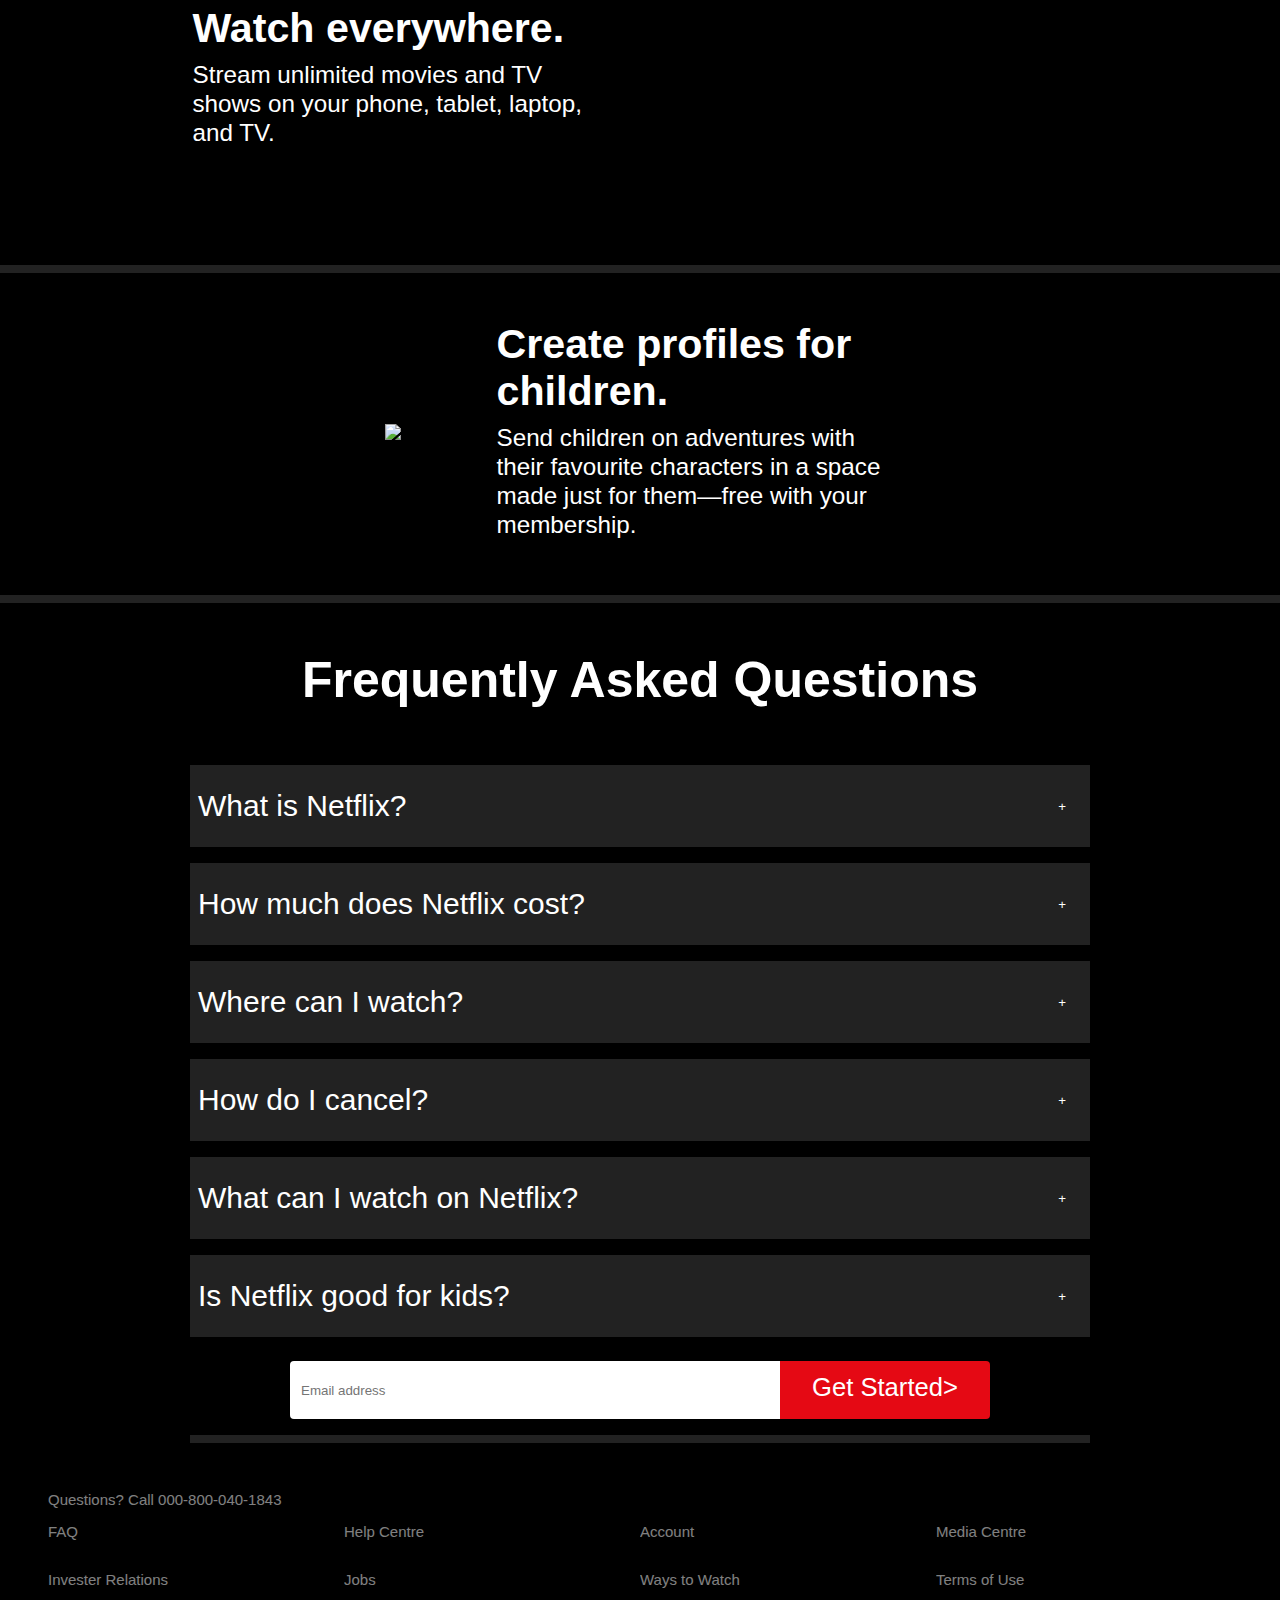
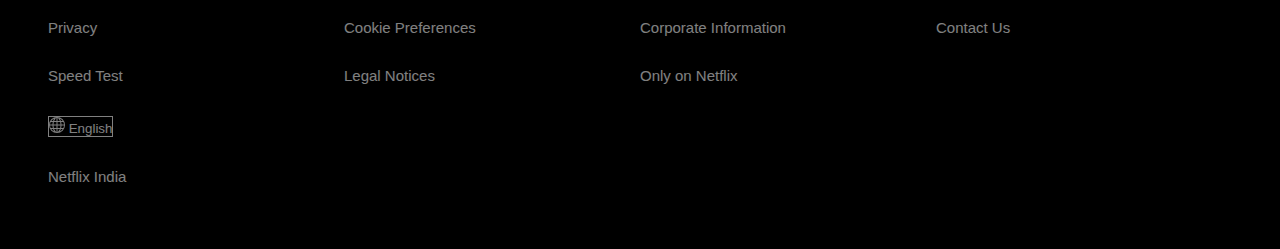
==== commit caf01fc3: "repo changes" ====
--- a/index.html
+++ b/index.html
@@ -18,7 +18,7 @@
         <div id="header">
             <div class="nav">
             <a href="#">
-                <img src="../images/netflix-logo.png" alt="netflix-logo">
+                <img src="./images/netflix-logo.PNG" alt="netflix-logo">
             </a>
             <div class="header1">
             <div class="dropdown">
